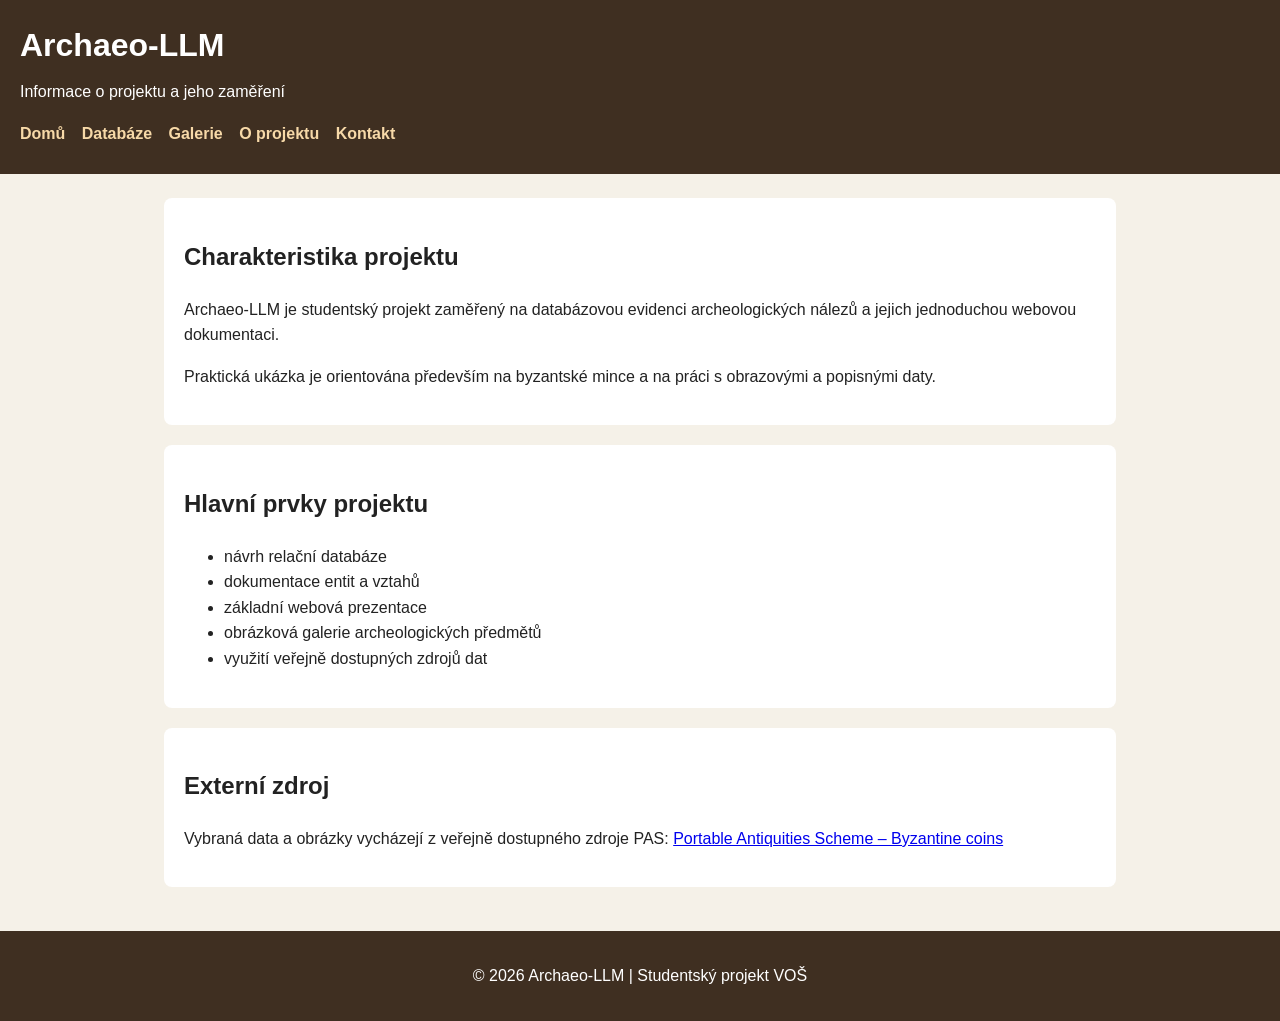
==== pages/about.html @ 7a9b7bb2 "Initial Archaeo-LLM school website" ====
<!doctype html>
<html lang="cs">
  <head>
    <meta charset="UTF-8" />
    <meta name="viewport" content="width=device-width, initial-scale=1.0" />
    <title>O projektu | Archaeo-LLM</title>
    <meta
      name="description"
      content="Informace o studentském projektu Archaeo-LLM."
    />
    <link rel="stylesheet" href="../assets/style.css" />
  </head>
  <body>
    <header>
      <h1>Archaeo-LLM</h1>
      <p>Informace o projektu a jeho zaměření</p>

      <nav>
        <ul>
          <li><a href="../index.html">Domů</a></li>
          <li><a href="database.html">Databáze</a></li>
          <li><a href="gallery.html">Galerie</a></li>
          <li><a href="about.html">O projektu</a></li>
          <li><a href="contact.html">Kontakt</a></li>
        </ul>
      </nav>
    </header>

    <main>
      <section>
        <h2>Charakteristika projektu</h2>
        <p>
          Archaeo-LLM je studentský projekt zaměřený na databázovou evidenci
          archeologických nálezů a jejich jednoduchou webovou dokumentaci.
        </p>
        <p>
          Praktická ukázka je orientována především na byzantské mince a na
          práci s obrazovými a popisnými daty.
        </p>
      </section>

      <section>
        <h2>Hlavní prvky projektu</h2>
        <ul>
          <li>návrh relační databáze</li>
          <li>dokumentace entit a vztahů</li>
          <li>základní webová prezentace</li>
          <li>obrázková galerie archeologických předmětů</li>
          <li>využití veřejně dostupných zdrojů dat</li>
        </ul>
      </section>

      <section>
        <h2>Externí zdroj</h2>
        <p>
          Vybraná data a obrázky vycházejí z veřejně dostupného zdroje PAS:
          <a
            href="https://finds.org.uk/database/search/results/q/COIN/broadperiod/BYZANTINE"
            target="_blank"
            rel="noopener noreferrer"
          >
            Portable Antiquities Scheme – Byzantine coins
          </a>
        </p>
      </section>
    </main>

    <footer>
      <p>&copy; 2026 Archaeo-LLM | Studentský projekt VOŠ</p>
    </footer>
  </body>
</html>
---- assets/style.css ----
* {
  box-sizing: border-box;
}

body {
  margin: 0;
  font-family: Arial, sans-serif;
  line-height: 1.6;
  background-color: #f5f1e8;
  color: #222;
}

header {
  background-color: #3f2f21;
  color: white;
  padding: 20px;
}

header h1 {
  margin: 0;
}

header p {
  margin: 8px 0 16px;
}

nav ul {
  list-style: none;
  padding: 0;
  margin: 0;
}

nav li {
  display: inline-block;
  margin-right: 12px;
  margin-bottom: 8px;
}

nav a {
  color: #f7d9a8;
  text-decoration: none;
  font-weight: bold;
}

nav a:hover {
  text-decoration: underline;
}

main {
  max-width: 1000px;
  margin: 0 auto;
  padding: 24px;
}

section {
  background-color: white;
  margin-bottom: 20px;
  padding: 20px;
  border-radius: 8px;
}

footer {
  background-color: #3f2f21;
  color: white;
  text-align: center;
  padding: 16px;
}

img {
  max-width: 100%;
  height: auto;
}
table {
  width: 100%;
  border-collapse: collapse;
  margin-top: 16px;
}

th,
td {
  border: 1px solid #c8b79c;
  padding: 12px;
  text-align: left;
}

th {
  background-color: #e8dcc8;
}

tr:nth-child(even) {
  background-color: #faf7f2;
}
figure {
  margin: 0 0 24px;
  padding: 16px;
  background-color: #faf7f2;
  border-radius: 8px;
}

figcaption {
  margin-top: 10px;
  font-style: italic;
}

form {
  max-width: 700px;
}

input[type="text"],
input[type="email"],
input[type="date"],
select,
textarea {
  width: 100%;
  padding: 10px;
  border: 1px solid #c8b79c;
  border-radius: 6px;
  font-size: 16px;
  font-family: Arial, sans-serif;
}

textarea {
  resize: vertical;
}

input[type="submit"] {
  background-color: #3f2f21;
  color: white;
  border: none;
  padding: 10px 18px;
  border-radius: 6px;
  cursor: pointer;
  font-weight: bold;
}

input[type="submit"]:hover {
  background-color: #5a4330;
}
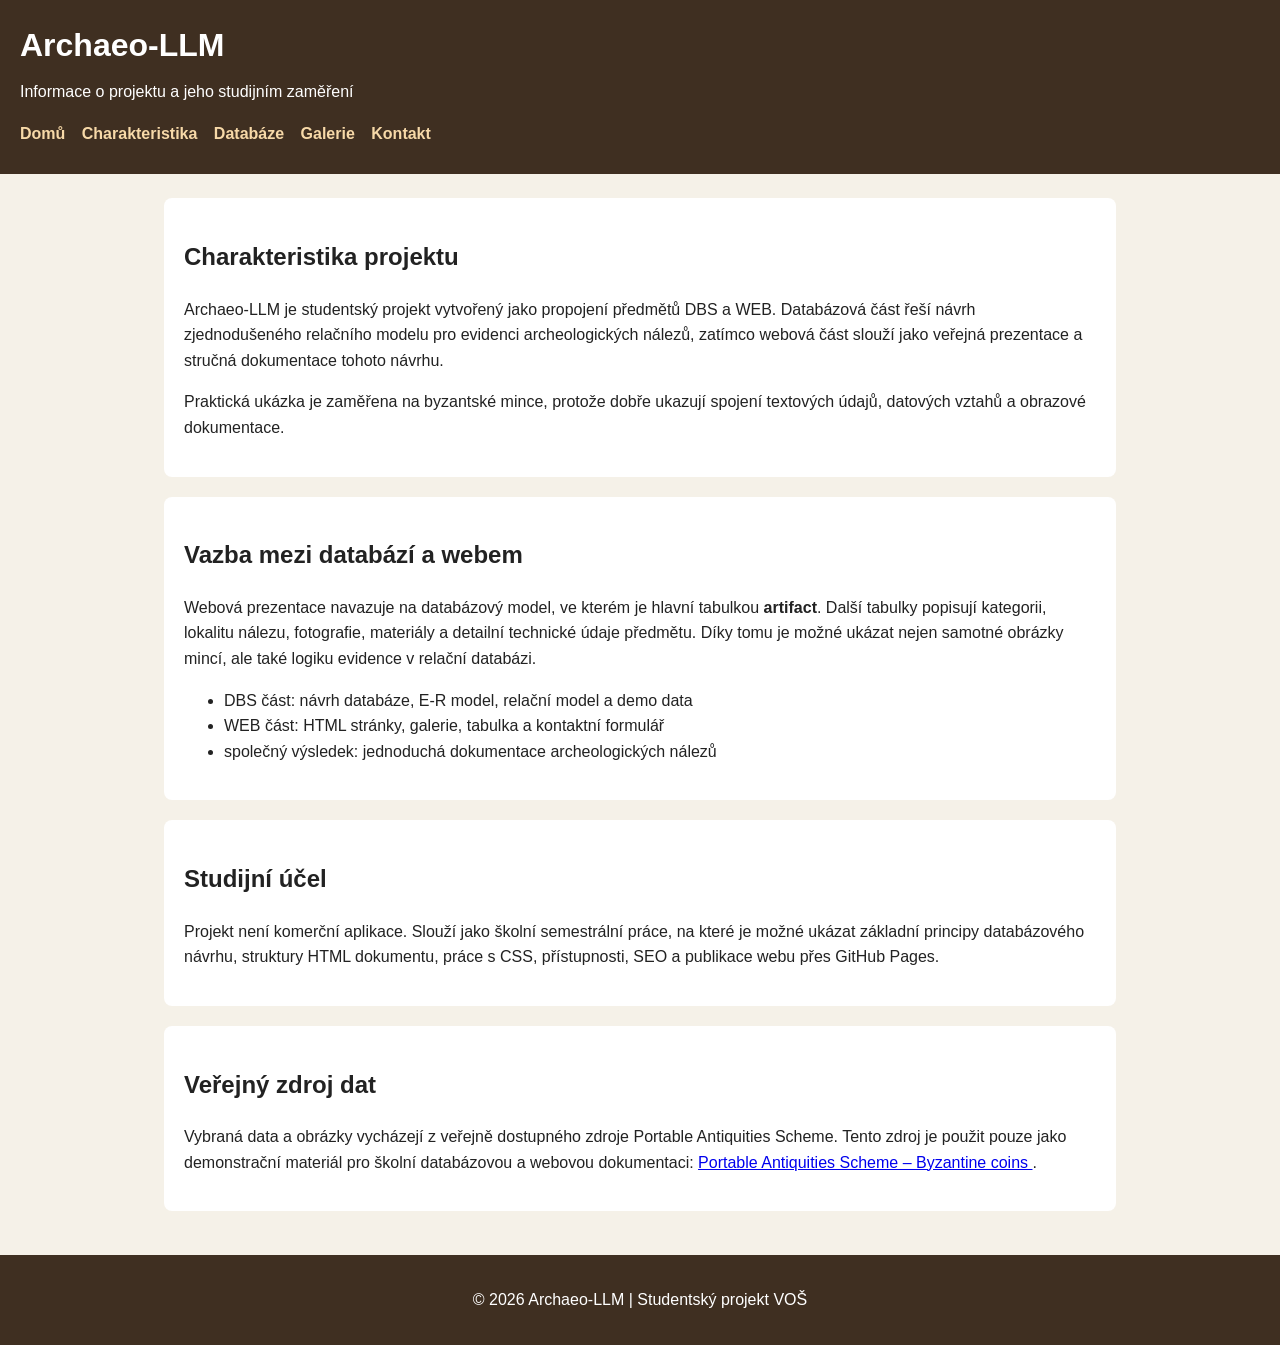
==== commit a0bfef26: "Clarify project purpose on about page" ====
--- a/pages/about.html
+++ b/pages/about.html
@@ -1,4 +1,4 @@
-<!doctype html>
+﻿<!doctype html>
 <html lang="cs">
   <head>
     <meta charset="UTF-8" />
@@ -6,61 +6,81 @@
     <title>O projektu | Archaeo-LLM</title>
     <meta
       name="description"
-      content="Informace o studentském projektu Archaeo-LLM."
+      content="Informace o studentském projektu Archaeo-LLM, který propojuje databázový návrh, webovou prezentaci a dokumentaci archeologických nálezů."
     />
     <link rel="stylesheet" href="../assets/style.css" />
   </head>
   <body>
     <header>
       <h1>Archaeo-LLM</h1>
-      <p>Informace o projektu a jeho zaměření</p>
+      <p>Informace o projektu a jeho studijním zaměření</p>
 
       <nav>
         <ul>
           <li><a href="../index.html">Domů</a></li>
+          <li><a href="#charakteristika">Charakteristika</a></li>
           <li><a href="database.html">Databáze</a></li>
           <li><a href="gallery.html">Galerie</a></li>
-          <li><a href="about.html">O projektu</a></li>
           <li><a href="contact.html">Kontakt</a></li>
         </ul>
       </nav>
     </header>
 
     <main>
-      <section>
+      <section id="charakteristika">
         <h2>Charakteristika projektu</h2>
         <p>
-          Archaeo-LLM je studentský projekt zaměřený na databázovou evidenci
-          archeologických nálezů a jejich jednoduchou webovou dokumentaci.
+          Archaeo-LLM je studentský projekt vytvořený jako propojení předmětů
+          DBS a WEB. Databázová část řeší návrh zjednodušeného relačního modelu
+          pro evidenci archeologických nálezů, zatímco webová část slouží jako
+          veřejná prezentace a stručná dokumentace tohoto návrhu.
         </p>
         <p>
-          Praktická ukázka je orientována především na byzantské mince a na
-          práci s obrazovými a popisnými daty.
+          Praktická ukázka je zaměřena na byzantské mince, protože dobře
+          ukazují spojení textových údajů, datových vztahů a obrazové
+          dokumentace.
         </p>
       </section>
 
       <section>
-        <h2>Hlavní prvky projektu</h2>
+        <h2>Vazba mezi databází a webem</h2>
+        <p>
+          Webová prezentace navazuje na databázový model, ve kterém je hlavní
+          tabulkou <strong>artifact</strong>. Další tabulky popisují kategorii,
+          lokalitu nálezu, fotografie, materiály a detailní technické údaje
+          předmětu. Díky tomu je možné ukázat nejen samotné obrázky mincí, ale
+          také logiku evidence v relační databázi.
+        </p>
         <ul>
-          <li>návrh relační databáze</li>
-          <li>dokumentace entit a vztahů</li>
-          <li>základní webová prezentace</li>
-          <li>obrázková galerie archeologických předmětů</li>
-          <li>využití veřejně dostupných zdrojů dat</li>
+          <li>DBS část: návrh databáze, E-R model, relační model a demo data</li>
+          <li>WEB část: HTML stránky, galerie, tabulka a kontaktní formulář</li>
+          <li>společný výsledek: jednoduchá dokumentace archeologických nálezů</li>
         </ul>
       </section>
 
       <section>
-        <h2>Externí zdroj</h2>
+        <h2>Studijní účel</h2>
         <p>
-          Vybraná data a obrázky vycházejí z veřejně dostupného zdroje PAS:
+          Projekt není komerční aplikace. Slouží jako školní semestrální práce,
+          na které je možné ukázat základní principy databázového návrhu,
+          struktury HTML dokumentu, práce s CSS, přístupnosti, SEO a publikace
+          webu přes GitHub Pages.
+        </p>
+      </section>
+
+      <section>
+        <h2>Veřejný zdroj dat</h2>
+        <p>
+          Vybraná data a obrázky vycházejí z veřejně dostupného zdroje Portable
+          Antiquities Scheme. Tento zdroj je použit pouze jako demonstrační
+          materiál pro školní databázovou a webovou dokumentaci:
           <a
             href="https://finds.org.uk/database/search/results/q/COIN/broadperiod/BYZANTINE"
             target="_blank"
             rel="noopener noreferrer"
           >
             Portable Antiquities Scheme – Byzantine coins
-          </a>
+          </a>.
         </p>
       </section>
     </main>
--- a/assets/style.css
+++ b/assets/style.css
@@ -1,3 +1,14 @@
+﻿:root {
+  --color-bg: #f5f1e8;
+  --color-surface: #ffffff;
+  --color-primary: #3f2f21;
+  --color-primary-hover: #5a4330;
+  --color-link: #f7d9a8;
+  --color-border: #c8b79c;
+  --color-focus: #9b6b2f;
+  --spacing-md: 16px;
+  --spacing-lg: 24px;
+}
 * {
   box-sizing: border-box;
 }
@@ -123,7 +134,7 @@
   resize: vertical;
 }
 
-input[type="submit"] {
+button[type="submit"] {
   background-color: #3f2f21;
   color: white;
   border: none;
@@ -133,6 +144,11 @@
   font-weight: bold;
 }
 
-input[type="submit"]:hover {
+button[type="submit"]:hover {
   background-color: #5a4330;
-}+}
+*:focus-visible {
+  outline: 3px solid var(--color-focus);
+  outline-offset: 3px;
+}
+
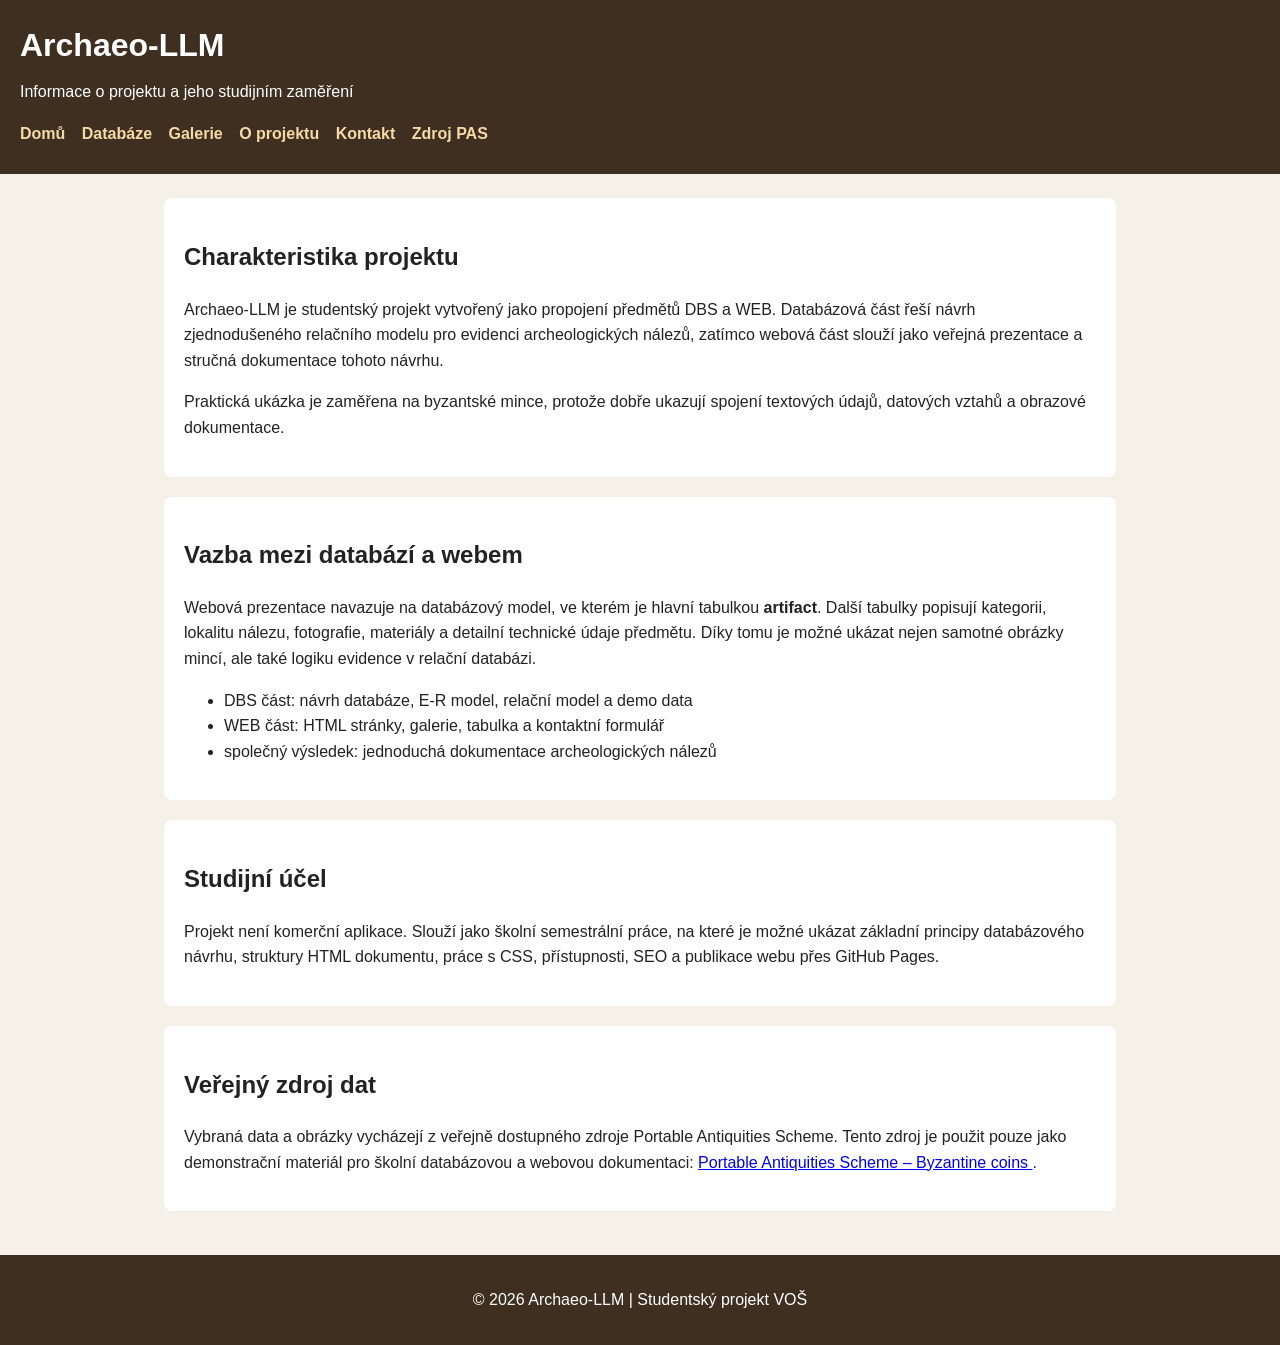
==== commit 094f31bd: "Normalize site navigation" ====
--- a/pages/about.html
+++ b/pages/about.html
@@ -15,13 +15,21 @@
       <h1>Archaeo-LLM</h1>
       <p>Informace o projektu a jeho studijním zaměření</p>
 
-      <nav>
+            <nav aria-label="Hlavní navigace">
         <ul>
           <li><a href="../index.html">Domů</a></li>
-          <li><a href="#charakteristika">Charakteristika</a></li>
           <li><a href="database.html">Databáze</a></li>
           <li><a href="gallery.html">Galerie</a></li>
+          <li><a href="about.html">O projektu</a></li>
           <li><a href="contact.html">Kontakt</a></li>
+          <li>
+            <a
+              href="https://finds.org.uk/database/search/results/q/COIN/broadperiod/BYZANTINE"
+              target="_blank"
+              rel="noopener noreferrer"
+              >Zdroj PAS</a
+            >
+          </li>
         </ul>
       </nav>
     </header>
@@ -90,3 +98,4 @@
     </footer>
   </body>
 </html>
+
--- a/assets/style.css
+++ b/assets/style.css
@@ -151,4 +151,16 @@
   outline: 3px solid var(--color-focus);
   outline-offset: 3px;
 }
+.page-nav a {
+  color: var(--color-primary);
+}
 
+.page-nav a:hover {
+  color: var(--color-primary-hover);
+}
+
+.page-nav ul {
+  display: flex;
+  flex-wrap: wrap;
+  gap: var(--spacing-md);
+}
